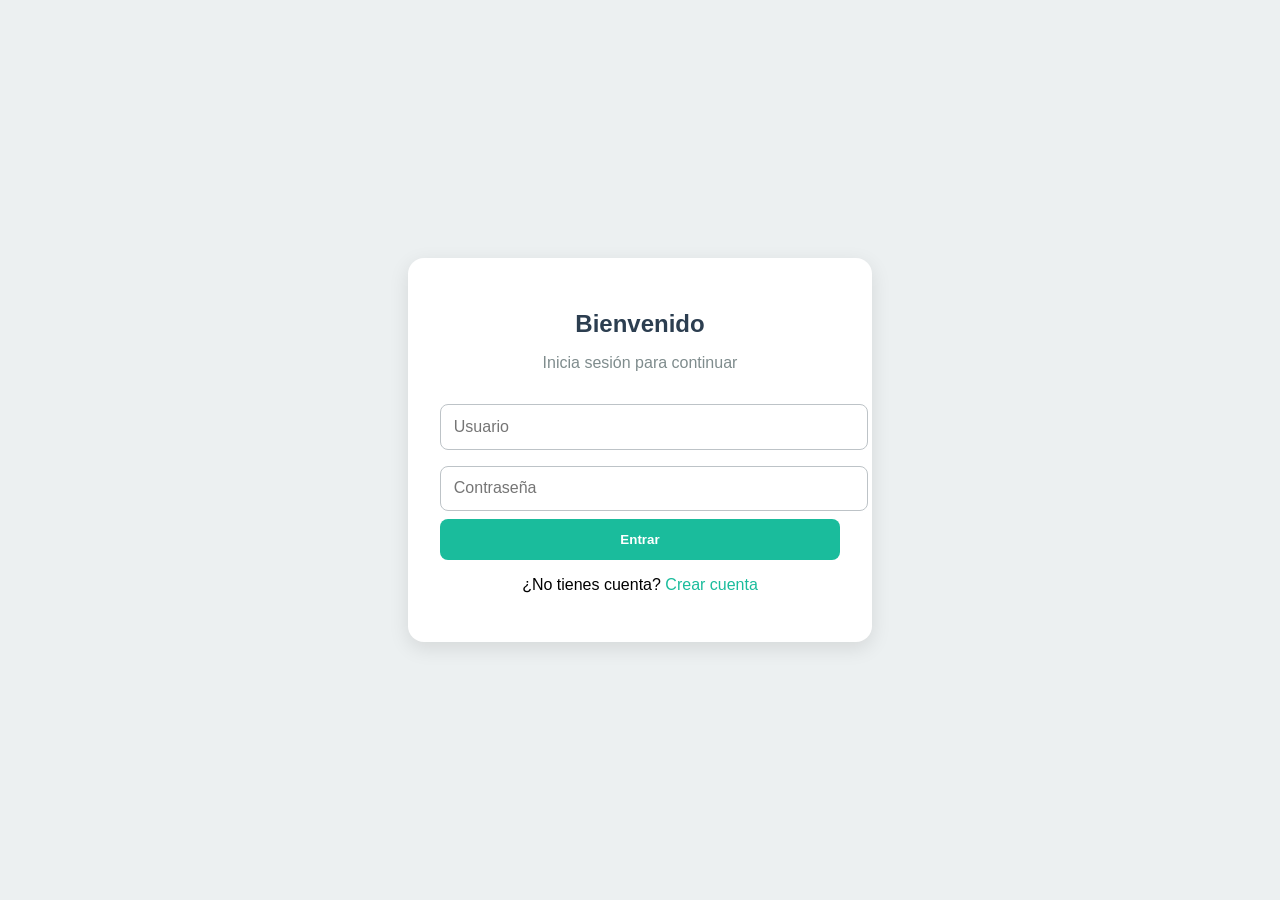
==== home.html @ 8415fc40 "Avance 1 proyecto" ====
<!DOCTYPE html>
<html lang="es">
<head>
    <meta charset="UTF-8">
    <meta name="viewport" content="width=device-width, initial-scale=1.0">
    <title>Home | Dashboard Lite</title>
    <link rel="stylesheet" href="css/style.css">
    <script defer src="js/app.js"></script>
</head>
<body>
    <div class="wrapper">
        <div class="card">
        <h2>Dashboard</h2>
        <p>Has iniciado sesión correctamente</p>
        <button id="logoutBtn">Cerrar Sesión</button>
        </div>
    </div>
</body>
</html>
---- css/style.css ----
:root {
    --primary: #1abc9c;
    --dark: #2c3e50;
    --light: #ecf0f1;
}

body {
    font-family: 'Poppins', sans-serif;
    background: var(--light);
    margin: 0;
    display: flex;
    justify-content: center;
    align-items: center;
    height: 100vh;
}

.wrapper {
    width: 100%;
    display: flex;
    justify-content: center;
    padding: 1rem;
}

.card {
    background: white;
    border-radius: 16px;
    padding: 2rem;
    box-shadow: 0 6px 20px rgba(0,0,0,0.1);
    width: 100%;
    max-width: 400px;
    text-align: center;
}

h2 {
    color: var(--dark);
    margin-bottom: 0.5rem;
}

.subtitle {
    color: #7f8c8d;
    margin-bottom: 1.5rem;
}

input {
    width: 100%;
    padding: 0.8rem;
    margin: 0.5rem 0;
    border: 1px solid #bdc3c7;
    border-radius: 8px;
    font-size: 1rem;
}

button {
    width: 100%;
    padding: 0.8rem;
    background: var(--primary);
    color: white;
    font-weight: bold;
    border: none;
    border-radius: 8px;
    cursor: pointer;
    transition: background 0.3s;
}

button:hover {
    background: #16a085;
}

a {
    color: var(--primary);
    text-decoration: none;
}

a:hover {
    text-decoration: underline;
}

@media (max-width: 500px) {
    .card {
        padding: 1.5rem;
    }

    h2 {
        font-size: 1.5rem;
    }
}
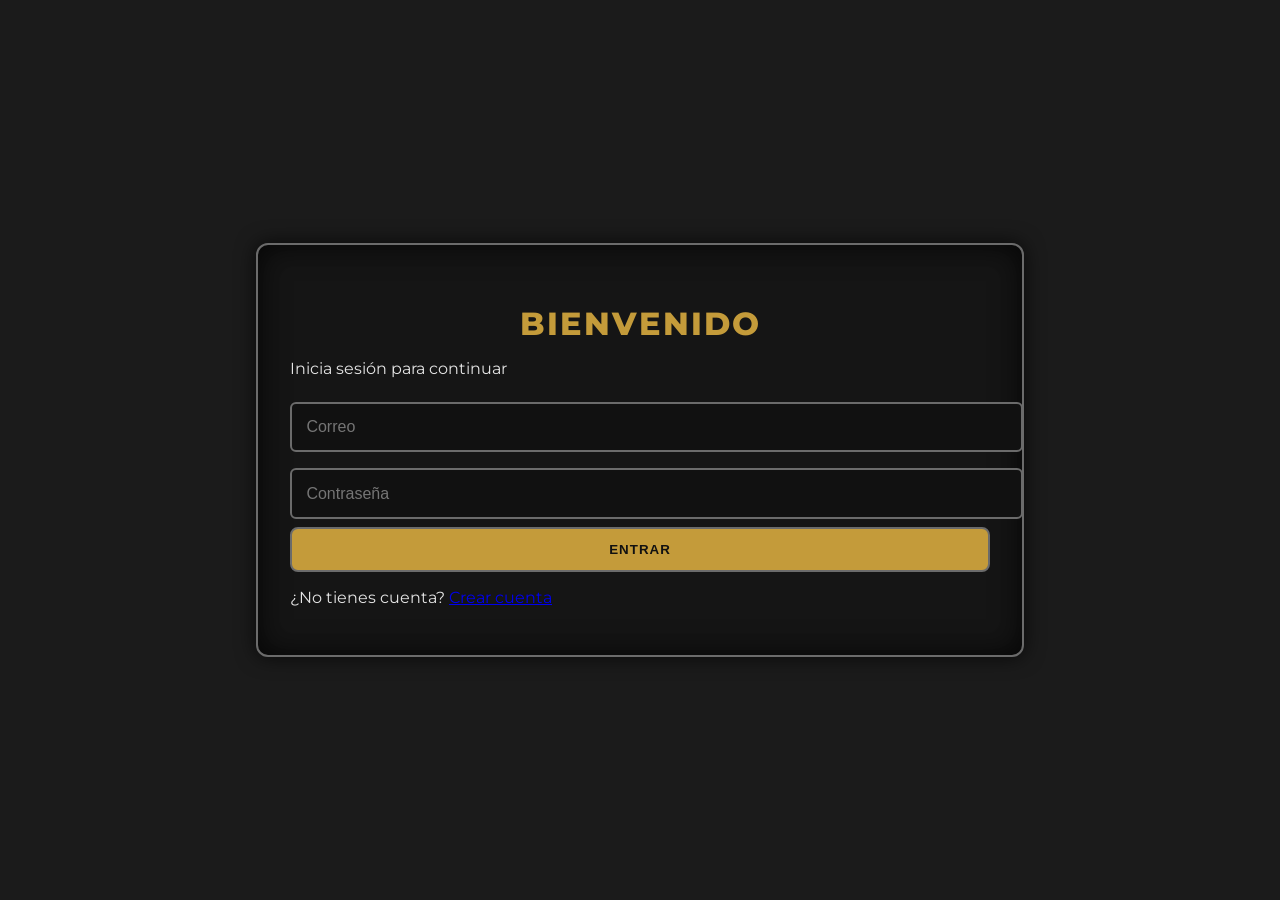
==== commit 3f8df06f: "Actualizo clases y agrego nuevas cosas" ====
--- a/home.html
+++ b/home.html
@@ -3,17 +3,40 @@
 <head>
     <meta charset="UTF-8">
     <meta name="viewport" content="width=device-width, initial-scale=1.0">
-    <title>Home | Dashboard Lite</title>
+    <title>Home | Proyectos</title>
     <link rel="stylesheet" href="css/style.css">
-    <script defer src="js/app.js"></script>
+    <script defer src="js/home.js"></script>
+
 </head>
 <body>
+
     <div class="wrapper">
-        <div class="card">
-        <h2>Dashboard</h2>
-        <p>Has iniciado sesión correctamente</p>
-        <button id="logoutBtn">Cerrar Sesión</button>
+        <div class="card" style="max-width: 700px; text-align: left;">
+
+            <h2>Panel de Proyectos</h2>
+
+            <button id="logoutBtn" style="background:#e74c3c; width:auto; margin-bottom: 1rem;">
+                Cerrar sesión
+            </button>
+
+            <button id="showFormBtn" style="width:auto; margin-bottom:1rem;">
+                Agregar proyecto
+            </button>
+
+            <div id="projectForm" style="display:none; margin-bottom: 1rem;">
+                <input type="text" id="projectTitle" placeholder="Título del proyecto">
+                <input type="text" id="projectDesc" placeholder="Descripción">
+                <input type="text" id="projectTech" placeholder="Tecnologías separadas por coma">
+                <input type="text" id="projectRepo" placeholder="Repositorio GitHub">
+                <button id="saveProjectBtn">Guardar</button>
+            </div>
+
+            <h3 style="color:#2c3e50;">Proyectos Registrados</h3>
+
+            <div id="projectsList"></div>
+
         </div>
     </div>
+
 </body>
 </html>
--- a/css/style.css
+++ b/css/style.css
@@ -1,17 +1,25 @@
+@import url('https://fonts.googleapis.com/css2?family=Montserrat:wght@300;400;600;800&display=swap');
+
 :root {
-    --primary: #1abc9c;
-    --dark: #2c3e50;
-    --light: #ecf0f1;
+    --dark-bg: #1b1b1b;
+    --dark-panel: #242424;
+    --accent: #c49b3a;
+    --accent-hover: #b2862f;
+    --blood: #8a2f2f;
+    --light-text: #e5e5e5;
+    --border-metal: #6b6b6b;
 }
 
 body {
-    font-family: 'Poppins', sans-serif;
-    background: var(--light);
+    font-family: 'Montserrat', sans-serif;
     margin: 0;
+    padding: 0;
+    background: var(--dark-bg) url('https://i.imgur.com/WfxMSQn.png') center/cover fixed;
+    color: var(--light-text);
     display: flex;
     justify-content: center;
     align-items: center;
-    height: 100vh;
+    min-height: 100vh;
 }
 
 .wrapper {
@@ -22,65 +30,133 @@
 }
 
 .card {
-    background: white;
-    border-radius: 16px;
+    background: rgba(20, 20, 20, 0.85);
+    border: 2px solid var(--border-metal);
+    border-radius: 12px;
     padding: 2rem;
-    box-shadow: 0 6px 20px rgba(0,0,0,0.1);
     width: 100%;
-    max-width: 400px;
-    text-align: center;
+    max-width: 700px;
+    box-shadow: 0 0 20px rgba(0, 0, 0, 0.7), inset 0 0 30px rgba(0, 0, 0, 0.8);
+    backdrop-filter: blur(4px);
 }
 
 h2 {
-    color: var(--dark);
-    margin-bottom: 0.5rem;
-}
-
-.subtitle {
-    color: #7f8c8d;
-    margin-bottom: 1.5rem;
-}
-
-input {
-    width: 100%;
-    padding: 0.8rem;
-    margin: 0.5rem 0;
-    border: 1px solid #bdc3c7;
-    border-radius: 8px;
-    font-size: 1rem;
+    text-align: center;
+    font-size: 2rem;
+    color: var(--accent);
+    font-weight: 800;
+    margin-bottom: 1rem;
+    letter-spacing: 2px;
+    text-transform: uppercase;
 }
 
 button {
     width: 100%;
     padding: 0.8rem;
-    background: var(--primary);
-    color: white;
-    font-weight: bold;
-    border: none;
+    border: 2px solid var(--border-metal);
+    background: var(--accent);
+    color: #111;
+    font-weight: 700;
+    text-transform: uppercase;
     border-radius: 8px;
     cursor: pointer;
-    transition: background 0.3s;
+    transition: 0.3s;
+    letter-spacing: 1px;
 }
 
 button:hover {
-    background: #16a085;
+    background: var(--accent-hover);
+    transform: translateY(-2px);
 }
 
-a {
-    color: var(--primary);
-    text-decoration: none;
+#logoutBtn {
+    background: var(--blood);
+    border-color: #4a1a1a;
+    color: #fff;
 }
 
-a:hover {
-    text-decoration: underline;
+#logoutBtn:hover {
+    background: #6d2323;
 }
 
-@media (max-width: 500px) {
-    .card {
-        padding: 1.5rem;
-    }
+#projectForm {
+    display: none;
+    margin-bottom: 1rem;
+    animation: fadeIn 0.3s ease;
+}
 
-    h2 {
-        font-size: 1.5rem;
-    }
+input {
+    width: 100%;
+    padding: 0.9rem;
+    margin: 0.5rem 0;
+    border-radius: 6px;
+    border: 2px solid var(--border-metal);
+    background: #111;
+    color: var(--light-text);
+    font-size: 1rem;
 }
+
+input:focus {
+    outline: none;
+    border-color: var(--accent);
+}
+
+#projectsList {
+    margin-top: 1rem;
+    display: grid;
+    gap: 1rem;
+}
+
+.project-card {
+    background: var(--dark-panel);
+    padding: 1rem;
+    border-radius: 10px;
+    border: 2px solid #3c3c3c;
+    box-shadow: 0 0 8px rgba(0,0,0,0.6), inset 0 0 10px rgba(0,0,0,0.4);
+    transition: 0.2s;
+}
+
+.project-card:hover {
+    transform: translateY(-3px);
+    border-color: var(--accent);
+}
+
+.project-card h3 {
+    margin: 0 0 0.5rem 0;
+    font-weight: 700;
+    color: var(--accent);
+}
+
+.project-card p {
+    font-size: 0.9rem;
+    color: #cfcfcf;
+}
+
+.card-actions {
+    display: flex;
+    gap: 0.5rem;
+    margin-top: 1rem;
+}
+
+.btn-delete {
+    background: var(--blood);
+    color: #fff;
+}
+
+.btn-delete:hover {
+    background: #7a2626;
+}
+
+.btn-update {
+    background: #35516a;
+    color: #fff;
+}
+
+.btn-update:hover {
+    background: #2a3f52;
+}
+
+@keyframes fadeIn {
+    from { opacity: 0; transform: scale(0.95); }
+    to { opacity: 1; transform: scale(1); }
+}
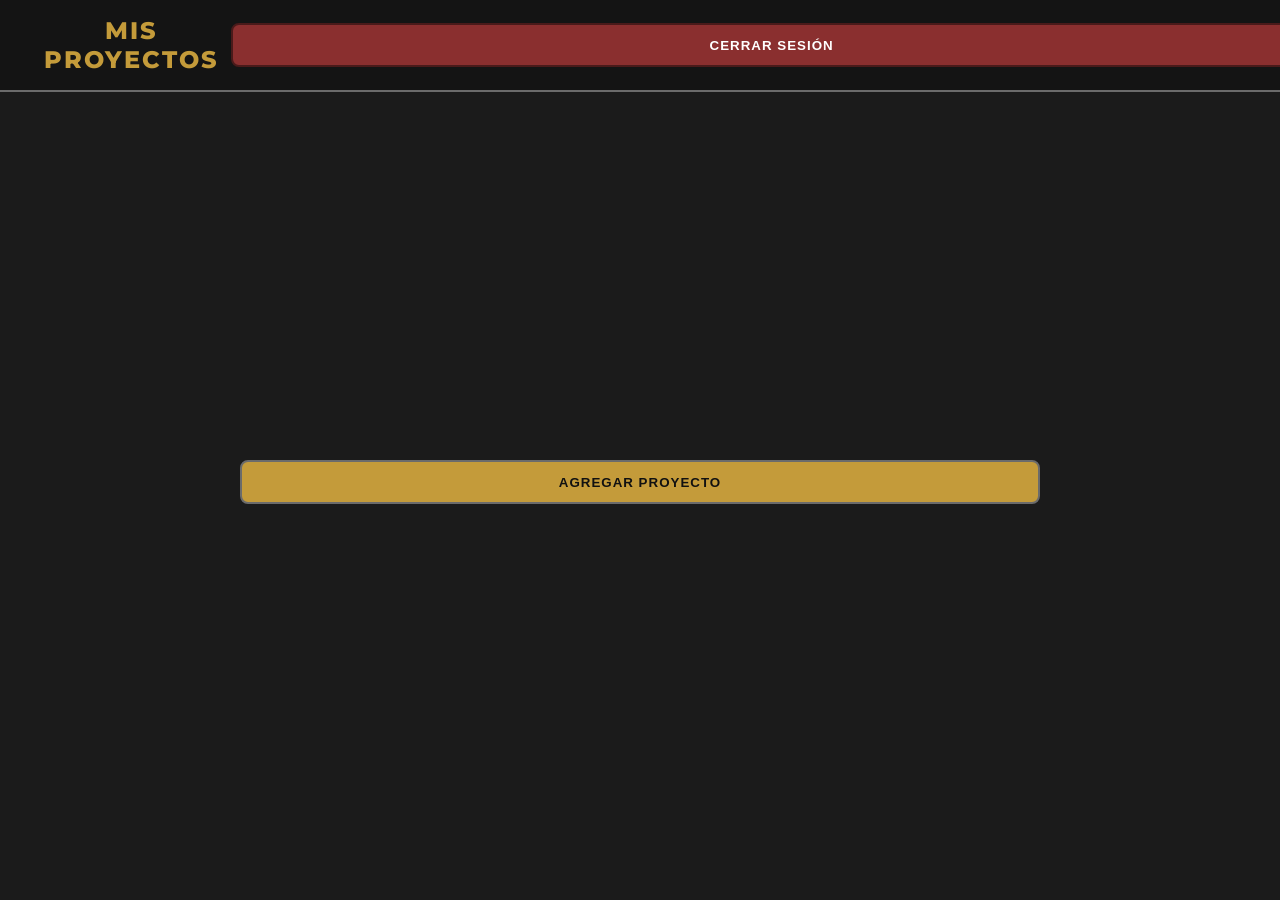
==== commit 0a37b0eb: "avance 3" ====
--- a/home.html
+++ b/home.html
@@ -3,39 +3,32 @@
 <head>
     <meta charset="UTF-8">
     <meta name="viewport" content="width=device-width, initial-scale=1.0">
-    <title>Home | Proyectos</title>
+    <title>Home | Dashboard</title>
     <link rel="stylesheet" href="css/style.css">
     <script defer src="js/home.js"></script>
-
 </head>
 <body>
 
-    <div class="wrapper">
-        <div class="card" style="max-width: 700px; text-align: left;">
+    <div class="topbar">
+        <h2>Mis Proyectos</h2>
+        <button id="logoutBtn">Cerrar Sesión</button>
+    </div>
 
-            <h2>Panel de Proyectos</h2>
+    <div class="container">
+        <button id="showFormBtn">Agregar Proyecto</button>
 
-            <button id="logoutBtn" style="background:#e74c3c; width:auto; margin-bottom: 1rem;">
-                Cerrar sesión
-            </button>
+        <div id="projectForm" class="card" style="display: none; margin-top: 20px;">
+            <h3 id="formTitle">Nuevo Proyecto</h3>
 
-            <button id="showFormBtn" style="width:auto; margin-bottom:1rem;">
-                Agregar proyecto
-            </button>
+            <input type="text" id="projectTitle" placeholder="Título">
+            <textarea id="projectDesc" placeholder="Descripción"></textarea>
+            <input type="text" id="projectTech" placeholder="Tecnologías (separadas por comas)">
+            <input type="text" id="projectRepo" placeholder="Repositorio (opcional, URL)">
 
-            <div id="projectForm" style="display:none; margin-bottom: 1rem;">
-                <input type="text" id="projectTitle" placeholder="Título del proyecto">
-                <input type="text" id="projectDesc" placeholder="Descripción">
-                <input type="text" id="projectTech" placeholder="Tecnologías separadas por coma">
-                <input type="text" id="projectRepo" placeholder="Repositorio GitHub">
-                <button id="saveProjectBtn">Guardar</button>
-            </div>
+            <button id="saveProjectBtn">Guardar</button>
+        </div>
 
-            <h3 style="color:#2c3e50;">Proyectos Registrados</h3>
-
-            <div id="projectsList"></div>
-
-        </div>
+        <div id="projectsList"></div>
     </div>
 
 </body>
--- a/css/style.css
+++ b/css/style.css
@@ -14,7 +14,7 @@
     font-family: 'Montserrat', sans-serif;
     margin: 0;
     padding: 0;
-    background: var(--dark-bg) url('https://i.imgur.com/WfxMSQn.png') center/cover fixed;
+    background: var(--dark-bg);
     color: var(--light-text);
     display: flex;
     justify-content: center;
@@ -101,6 +101,24 @@
     border-color: var(--accent);
 }
 
+textarea {
+    width: 100%;
+    padding: 0.9rem;
+    margin: 0.5rem 0;
+    border-radius: 6px;
+    border: 2px solid var(--border-metal);
+    background: #111;
+    color: var(--light-text);
+    font-size: 1rem;
+    min-height: 120px;
+    resize: vertical;
+}
+
+textarea:focus {
+    outline: none;
+    border-color: var(--accent);
+}
+
 #projectsList {
     margin-top: 1rem;
     display: grid;
@@ -160,3 +178,31 @@
     from { opacity: 0; transform: scale(0.95); }
     to { opacity: 1; transform: scale(1); }
 }
+
+.topbar {
+    width: 100%;
+    background: rgba(20, 20, 20, 0.9);
+    padding: 1rem 2rem;
+    border-bottom: 2px solid var(--border-metal);
+    position: fixed;
+    top: 0;
+    left: 0;
+    display: flex;
+    justify-content: space-between;
+    align-items: center;
+    backdrop-filter: blur(4px);
+    z-index: 10;
+}
+
+.topbar h2 {
+    margin: 0;
+    font-size: 1.5rem;
+    color: var(--accent);
+}
+
+.container {
+    width: 100%;
+    max-width: 800px;
+    margin: 7rem auto 2rem auto;
+    padding: 1rem;
+}
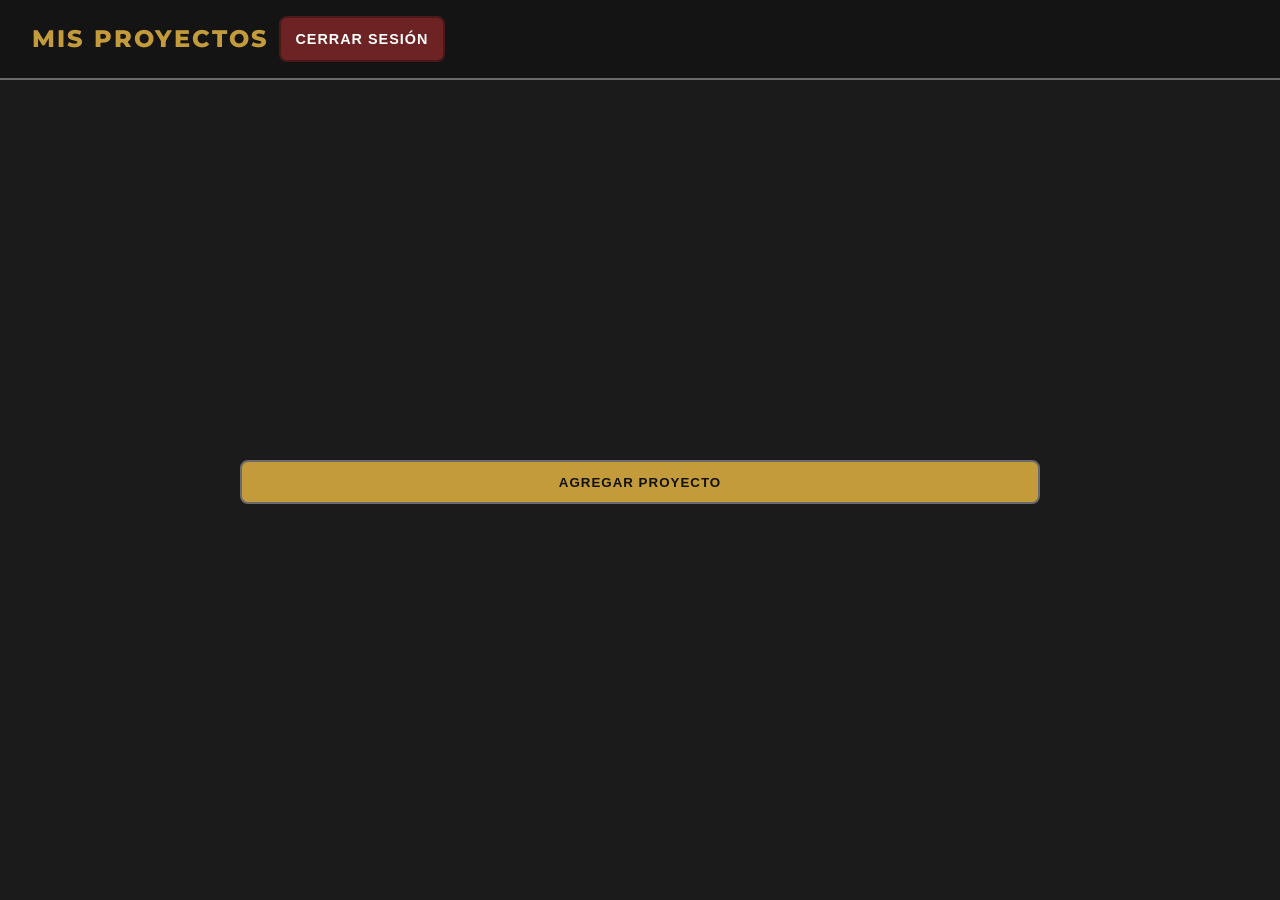
==== commit 4235845a: "corregido" ====
--- a/home.html
+++ b/home.html
@@ -4,6 +4,7 @@
     <meta charset="UTF-8">
     <meta name="viewport" content="width=device-width, initial-scale=1.0">
     <title>Home | Dashboard</title>
+
     <link rel="stylesheet" href="css/style.css">
     <script defer src="js/home.js"></script>
 </head>
@@ -20,10 +21,13 @@
         <div id="projectForm" class="card" style="display: none; margin-top: 20px;">
             <h3 id="formTitle">Nuevo Proyecto</h3>
 
+            <input type="hidden" id="projectId">
+
             <input type="text" id="projectTitle" placeholder="Título">
             <textarea id="projectDesc" placeholder="Descripción"></textarea>
             <input type="text" id="projectTech" placeholder="Tecnologías (separadas por comas)">
             <input type="text" id="projectRepo" placeholder="Repositorio (opcional, URL)">
+            <input type="text" id="projectImage" placeholder="URL de la imagen del proyecto (opcional)">
 
             <button id="saveProjectBtn">Guardar</button>
         </div>
--- a/css/style.css
+++ b/css/style.css
@@ -70,13 +70,17 @@
 }
 
 #logoutBtn {
-    background: var(--blood);
-    border-color: #4a1a1a;
-    color: #fff;
-}
-
-#logoutBtn:hover {
-    background: #6d2323;
+background: var(--blood);
+border-color: #4a1a1a;
+color: #fff;
+padding: 0.8rem 0.9rem;
+font-size: 0.9rem;
+width: auto;
+cursor: pointer;
+margin-left: 10px; 
+}
+#logoutBtn {
+background: #6d2323;
 }
 
 #projectForm {
@@ -180,24 +184,23 @@
 }
 
 .topbar {
-    width: 100%;
-    background: rgba(20, 20, 20, 0.9);
-    padding: 1rem 2rem;
-    border-bottom: 2px solid var(--border-metal);
-    position: fixed;
-    top: 0;
-    left: 0;
-    display: flex;
-    justify-content: space-between;
-    align-items: center;
-    backdrop-filter: blur(4px);
-    z-index: 10;
+width: 100%;
+background: rgba(20, 20, 20, 0.9);
+padding: 1rem 2rem;
+border-bottom: 2px solid var(--border-metal);
+position: fixed;
+top: 0;
+left: 0;
+display: flex;
+align-items: center;
+backdrop-filter: blur(4px);
+z-index: 10;
 }
 
 .topbar h2 {
-    margin: 0;
-    font-size: 1.5rem;
-    color: var(--accent);
+margin: 0;
+font-size: 1.5rem;
+color: var(--accent);
 }
 
 .container {
